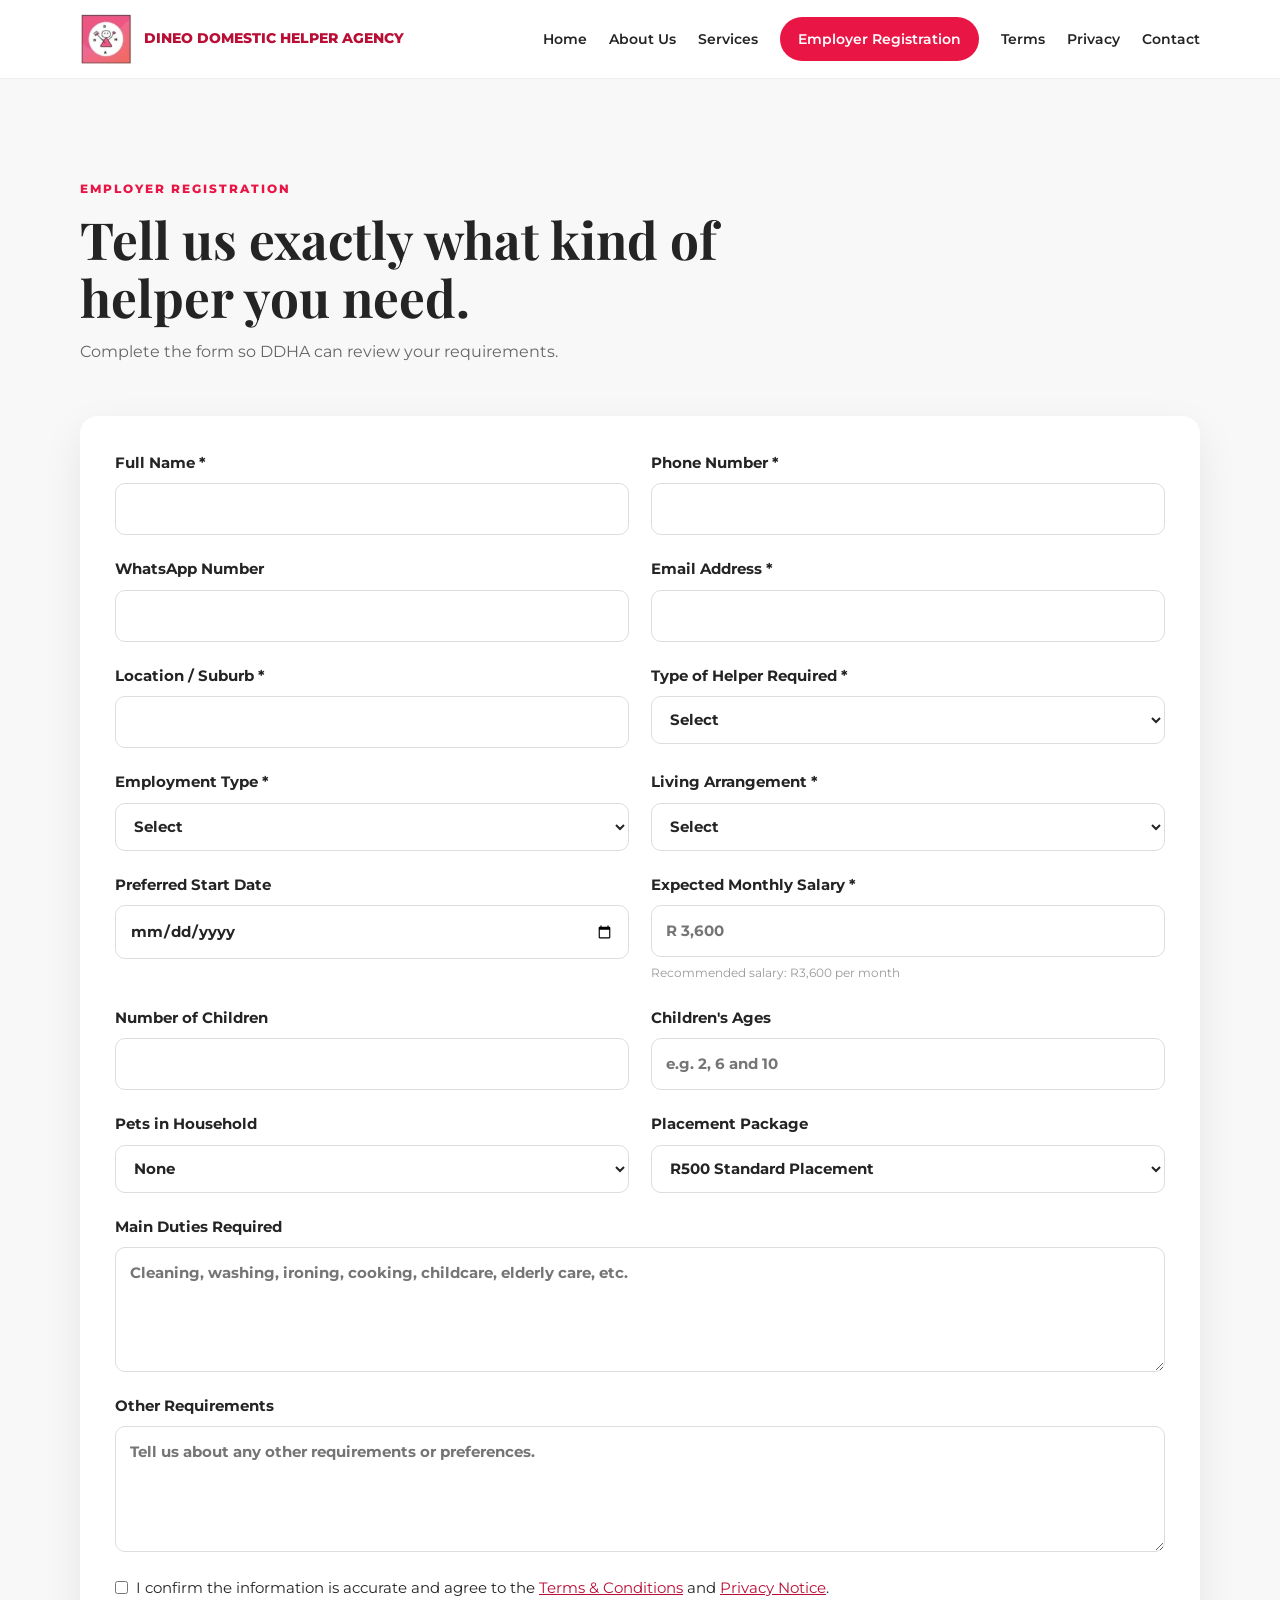
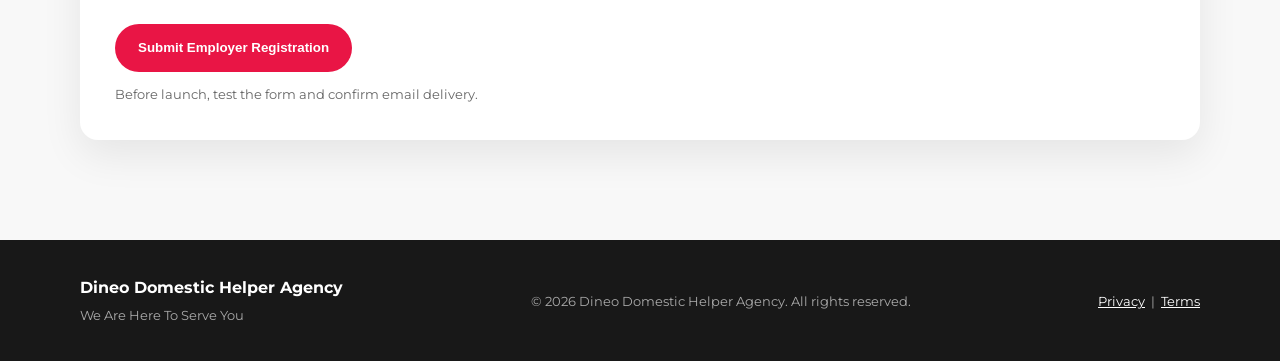
==== employer.html @ 77ed3cae "Add files via upload" ====
<!DOCTYPE html>
<html lang="en">

<head>
  <meta charset="UTF-8">
  <meta name="viewport" content="width=device-width, initial-scale=1.0">
  <meta name="description" content="Register your household requirements with DDHA.">
  <title>Employer Registration | Dineo Domestic Helper Agency</title>
  <link rel="stylesheet" href="style.css">
</head>

<body>

  <header class="header">
    <div class="container nav">

      <a class="brand" href="index.html">
        <img src="logo.png" alt="Dineo Domestic Helper Agency logo">
        <span>Dineo Domestic Helper Agency</span>
      </a>

      <button class="menu-btn" id="menuBtn" aria-label="Open menu">☰</button>

      <nav id="navLinks">
        <a href="index.html">Home</a>
        <a href="about.html">About Us</a>
        <a href="services.html">Services</a>
        <a href="employer.html" class="nav-cta">Employer Registration</a>
        <a href="terms.html">Terms</a>
        <a href="privacy.html">Privacy</a>
        <a href="contact.html">Contact</a>
      </nav>

    </div>
  </header>

  <main>

    <section class="form-wrap">
      <div class="container">

        <div class="section-heading">
          <p class="section-label">EMPLOYER REGISTRATION</p>
          <h2>Tell us exactly what kind of helper you need.</h2>
          <p>Complete the form so DDHA can review your requirements.</p>
        </div>

        <form class="employer-form" id="employerForm">

          <div class="form-grid">

            <label>
              Full Name *
              <input type="text" name="Full Name" required>
            </label>

            <label>
              Phone Number *
              <input type="tel" name="Phone Number" required>
            </label>

            <label>
              WhatsApp Number
              <input type="tel" name="WhatsApp Number">
            </label>

            <label>
              Email Address *
              <input type="email" name="Email Address" required>
            </label>

            <label>
              Location / Suburb *
              <input type="text" name="Location / Suburb" required>
            </label>

            <label>
              Type of Helper Required *
              <select name="Type of Helper" required>
                <option value="">Select</option>
                <option>Domestic Helper</option>
                <option>Nanny</option>
                <option>Caregiver</option>
                <option>Domestic Helper & Nanny</option>
                <option>Other</option>
              </select>
            </label>

            <label>
              Employment Type *
              <select name="Employment Type" required>
                <option value="">Select</option>
                <option>Full-time</option>
                <option>Part-time</option>
                <option>Temporary</option>
                <option>Permanent</option>
              </select>
            </label>

            <label>
              Living Arrangement *
              <select name="Living Arrangement" required>
                <option value="">Select</option>
                <option>Sleep-in</option>
                <option>Sleep-out</option>
                <option>Either</option>
              </select>
            </label>

            <label>
              Preferred Start Date
              <input type="date" name="Preferred Start Date">
            </label>

            <label>
              Expected Monthly Salary *
              <input type="number" name="Expected Monthly Salary" min="0" step="50" placeholder="R 3,600" required>
              <small>Recommended salary: R3,600 per month</small>
            </label>

            <label>
              Number of Children
              <input type="number" name="Number of Children" min="0">
            </label>

            <label>
              Children's Ages
              <input type="text" name="Children's Ages" placeholder="e.g. 2, 6 and 10">
            </label>

            <label>
              Pets in Household
              <select name="Pets">
                <option>None</option>
                <option>Yes</option>
              </select>
            </label>

            <label>
              Placement Package
              <select name="Placement Package">
                <option>R500 Standard Placement</option>
                <option>R800 3-Month Replacement Package</option>
              </select>
            </label>

            <label class="full">
              Main Duties Required
              <textarea name="Main Duties" rows="4" placeholder="Cleaning, washing, ironing, cooking, childcare, elderly care, etc."></textarea>
            </label>

            <label class="full">
              Other Requirements
              <textarea name="Other Requirements" rows="4" placeholder="Tell us about any other requirements or preferences."></textarea>
            </label>

          </div>

          <label class="consent-row">
            <input type="checkbox" name="Agreement" value="Agreed" required>
            <span>
              I confirm the information is accurate and agree to the
              <a href="terms.html">Terms & Conditions</a>
              and
              <a href="privacy.html">Privacy Notice</a>.
            </span>
          </label>

          <button class="btn form-submit" type="submit">Submit Employer Registration</button>

          <p class="form-note">
            Before launch, test the form and confirm email delivery.
          </p>

        </form>

      </div>
    </section>

  </main>

  <footer>
    <div class="container footer-inner">

      <div>
        <strong>Dineo Domestic Helper Agency</strong>
        <p>We Are Here To Serve You</p>
      </div>

      <p>© <span data-year></span> Dineo Domestic Helper Agency. All rights reserved.</p>

      <p>
        <a href="privacy.html">Privacy</a>
        &nbsp;|&nbsp;
        <a href="terms.html">Terms</a>
      </p>

    </div>
  </footer>

  <script src="script.js"></script>
</body>

</html>
---- style.css ----
@import url('https://fonts.googleapis.com/css2?family=Montserrat:wght@400;500;600;700;800&family=Playfair+Display:wght@600;700&display=swap');

:root {
  --red: #e91545;
  --red-dark: #b90e35;
  --pink: #fff1f5;
  --text: #242424;
  --muted: #666;
  --white: #fff;
  --light: #f8f8f8;
  --border: #eee;
  --shadow: 0 15px 40px rgba(0, 0, 0, .08);
  --radius: 18px;
}

* {
  box-sizing: border-box;
  margin: 0;
  padding: 0;
}

html {
  scroll-behavior: smooth;
}

body {
  font-family: 'Montserrat', Arial, sans-serif;
  color: var(--text);
  background: var(--white);
  line-height: 1.65;
}

a {
  color: inherit;
  text-decoration: none;
}

img {
  max-width: 100%;
}

.container {
  width: min(1120px, 92%);
  margin: auto;
}

.header {
  position: sticky;
  top: 0;
  z-index: 1000;
  background: rgba(255, 255, 255, .97);
  backdrop-filter: blur(12px);
  border-bottom: 1px solid var(--border);
}

.nav {
  min-height: 78px;
  display: flex;
  align-items: center;
  justify-content: space-between;
  gap: 25px;
}

.brand {
  display: flex;
  align-items: center;
  gap: 12px;
  font-weight: 800;
  text-transform: uppercase;
  font-size: .9rem;
  color: var(--red-dark);
}

.brand img {
  width: 52px;
  height: 52px;
  object-fit: contain;
}

nav {
  display: flex;
  align-items: center;
  gap: 22px;
  font-size: .86rem;
  font-weight: 600;
}

nav a:hover {
  color: var(--red);
}

.nav-cta {
  background: var(--red);
  color: var(--white);
  padding: 11px 18px;
  border-radius: 999px;
}

.nav-cta:hover {
  color: var(--white);
  background: var(--red-dark);
}

.menu-btn {
  display: none;
  border: 0;
  background: none;
  font-size: 1.7rem;
  cursor: pointer;
}

.hero {
  min-height: 650px;
  position: relative;
  display: flex;
  align-items: center;
  background:
    linear-gradient(90deg, rgba(185, 14, 53, .94) 0%, rgba(233, 21, 69, .78) 45%, rgba(233, 21, 69, .12) 100%),
    url('hero.jpg') left center / cover no-repeat,
    var(--red);
}

.hero-content {
  position: relative;
  z-index: 2;
}

.hero-text {
  max-width: 650px;
  color: var(--white);
  padding: 90px 0;
}

.eyebrow,
.section-label {
  font-weight: 800;
  letter-spacing: 2px;
  font-size: .78rem;
}

.hero h1 {
  font-family: 'Playfair Display', Georgia, serif;
  font-size: clamp(2.8rem, 6vw, 5rem);
  line-height: 1.05;
  margin: 15px 0 25px;
}

.hero-copy {
  font-size: 1.1rem;
  max-width: 570px;
  opacity: .95;
}

.hero-buttons {
  display: flex;
  flex-wrap: wrap;
  gap: 12px;
  margin-top: 32px;
}

.btn {
  display: inline-flex;
  align-items: center;
  justify-content: center;
  min-height: 48px;
  padding: 0 23px;
  border-radius: 999px;
  font-weight: 700;
  transition: .2s ease;
}

.btn:hover {
  transform: translateY(-2px);
}

.primary {
  background: var(--red);
  color: var(--white);
}

.primary:hover {
  background: var(--red-dark);
}

.secondary {
  border: 2px solid var(--white);
  color: var(--white);
}

.white {
  background: var(--white);
  color: var(--red-dark);
}

.intro,
.contact,
.form-wrap {
  padding: 100px 0;
}

.two-col {
  display: grid;
  grid-template-columns: .8fr 1.2fr;
  gap: 80px;
  align-items: start;
}

.section-label {
  color: var(--red);
}

h2 {
  font-family: 'Playfair Display', Georgia, serif;
  font-size: clamp(2.2rem, 4vw, 3.5rem);
  line-height: 1.15;
  margin-top: 10px;
}

.section-heading {
  max-width: 760px;
  margin-bottom: 50px;
}

.section-heading > p:last-child {
  color: var(--muted);
  margin-top: 12px;
}

.intro p:not(.section-label),
.contact p:not(.section-label),
.legal-content p {
  color: var(--muted);
  margin-bottom: 18px;
}

.services {
  background: var(--pink);
  padding: 100px 0;
}

.cards {
  display: grid;
  grid-template-columns: repeat(4, 1fr);
  gap: 20px;
}

.card {
  background: var(--white);
  padding: 30px 24px;
  border-radius: var(--radius);
  box-shadow: var(--shadow);
  transition: .2s ease;
}

.card:hover {
  transform: translateY(-5px);
}

.icon {
  width: 52px;
  height: 52px;
  display: grid;
  place-items: center;
  background: var(--pink);
  border-radius: 14px;
  font-size: 1.4rem;
  margin-bottom: 20px;
}

.card h3 {
  margin-bottom: 9px;
}

.card p {
  color: var(--muted);
  font-size: .92rem;
}

.process {
  padding: 100px 0;
}

.steps {
  display: grid;
  grid-template-columns: repeat(3, 1fr);
  gap: 30px;
}

.step {
  border-top: 3px solid var(--red);
  padding-top: 22px;
}

.step span {
  color: var(--red);
  font-weight: 800;
  font-size: .85rem;
}

.step h3 {
  margin: 12px 0 8px;
}

.step p {
  color: var(--muted);
}

.cta {
  background: var(--red);
  color: var(--white);
  padding: 65px 0;
}

.cta-inner {
  display: flex;
  align-items: center;
  justify-content: space-between;
  gap: 30px;
}

.cta h2 {
  max-width: 700px;
}

.light {
  color: var(--white);
  opacity: .85;
}

.contact {
  background: var(--pink);
}

.contact-grid {
  display: grid;
  grid-template-columns: 1fr .8fr;
  gap: 80px;
  align-items: center;
}

.contact p:not(.section-label) {
  max-width: 650px;
  margin-top: 20px;
}

.contact-box {
  background: var(--white);
  border-radius: var(--radius);
  box-shadow: var(--shadow);
  overflow: hidden;
}

.contact-box a {
  display: flex;
  flex-direction: column;
  gap: 2px;
  padding: 22px 25px;
  border-bottom: 1px solid var(--border);
}

.contact-box a:last-child {
  border-bottom: 0;
}

.contact-box a:hover {
  background: var(--pink);
}

.contact-box strong {
  color: var(--red-dark);
}

.contact-box span {
  color: var(--muted);
  font-size: .82rem;
}

.form-wrap {
  background: var(--light);
}

.employer-form {
  background: var(--white);
  border-radius: var(--radius);
  box-shadow: var(--shadow);
  padding: 35px;
}

.form-grid {
  display: grid;
  grid-template-columns: repeat(2, 1fr);
  gap: 22px;
}

.employer-form label {
  display: flex;
  flex-direction: column;
  gap: 8px;
  font-weight: 700;
  font-size: .92rem;
}

.employer-form label.full {
  grid-column: 1 / -1;
}

.employer-form input:not([type="checkbox"]),
.employer-form select,
.employer-form textarea {
  width: 100%;
  border: 1px solid #ddd;
  border-radius: 10px;
  padding: 13px 14px;
  font: inherit;
  background: var(--white);
  color: var(--text);
}

.employer-form textarea {
  resize: vertical;
}

.employer-form input:focus,
.employer-form select:focus,
.employer-form textarea:focus {
  outline: 2px solid rgba(233, 21, 69, .15);
  border-color: var(--red);
}

.employer-form small {
  color: #999;
  font-weight: 400;
  font-size: .78rem;
  margin-top: -2px;
}

.consent-row {
  margin-top: 25px;
  flex-direction: row !important;
  align-items: flex-start;
  font-weight: 400 !important;
}

.consent-row input {
  margin-top: 4px;
  accent-color: var(--red);
}

.consent-row span {
  line-height: 1.5;
}

.consent-row a,
.legal-content a,
footer a {
  color: var(--red-dark);
  text-decoration: underline;
}

.form-submit {
  border: 0;
  background: var(--red);
  color: var(--white);
  margin-top: 25px;
  cursor: pointer;
}

.form-note {
  color: var(--muted);
  font-size: .82rem;
  margin-top: 12px;
}

.legal {
  padding: 85px 0;
  background: var(--light);
}

.legal-content {
  max-width: 900px;
}

.legal-content h3 {
  margin: 30px 0 8px;
}

.legal-content ul {
  margin: 10px 0 20px 22px;
  color: var(--muted);
}

.brand-panel {
  margin-bottom: 70px;
  background: var(--pink);
  border-radius: var(--radius);
  padding: 45px;
}

.brand-panel img {
  width: 100%;
  max-height: 420px;
  object-fit: contain;
  background: var(--white);
  border-radius: 14px;
}

footer {
  background: #181818;
  color: var(--white);
  padding: 35px 0;
}

.footer-inner {
  display: flex;
  align-items: center;
  justify-content: space-between;
  gap: 25px;
}

footer p {
  color: #aaa;
  font-size: .8rem;
  margin-top: 3px;
}

footer a {
  color: #fff;
}

@media (max-width: 1000px) {
  nav {
    gap: 14px;
    font-size: .8rem;
  }
}

@media (max-width: 850px) {
  .menu-btn {
    display: block;
  }

  nav {
    display: none;
    position: absolute;
    top: 78px;
    left: 0;
    right: 0;
    background: var(--white);
    flex-direction: column;
    padding: 25px;
    box-shadow: 0 15px 25px rgba(0, 0, 0, .08);
  }

  nav.open {
    display: flex;
  }

  .two-col,
  .contact-grid {
    grid-template-columns: 1fr;
    gap: 35px;
  }

  .cards {
    grid-template-columns: repeat(2, 1fr);
  }

  .steps {
    grid-template-columns: 1fr;
  }

  .cta-inner {
    flex-direction: column;
    align-items: flex-start;
  }
}

@media (max-width: 560px) {
  .brand span {
    max-width: 180px;
  }

  .hero {
    min-height: 600px;
  }

  .hero-text {
    padding: 70px 0;
  }

  .cards,
  .form-grid {
    grid-template-columns: 1fr;
  }

  .intro,
  .services,
  .process,
  .contact,
  .form-wrap {
    padding: 70px 0;
  }

  .employer-form {
    padding: 22px;
  }

  .footer-inner {
    flex-direction: column;
    align-items: flex-start;
  }

  .brand-panel {
    padding: 22px;
  }
}
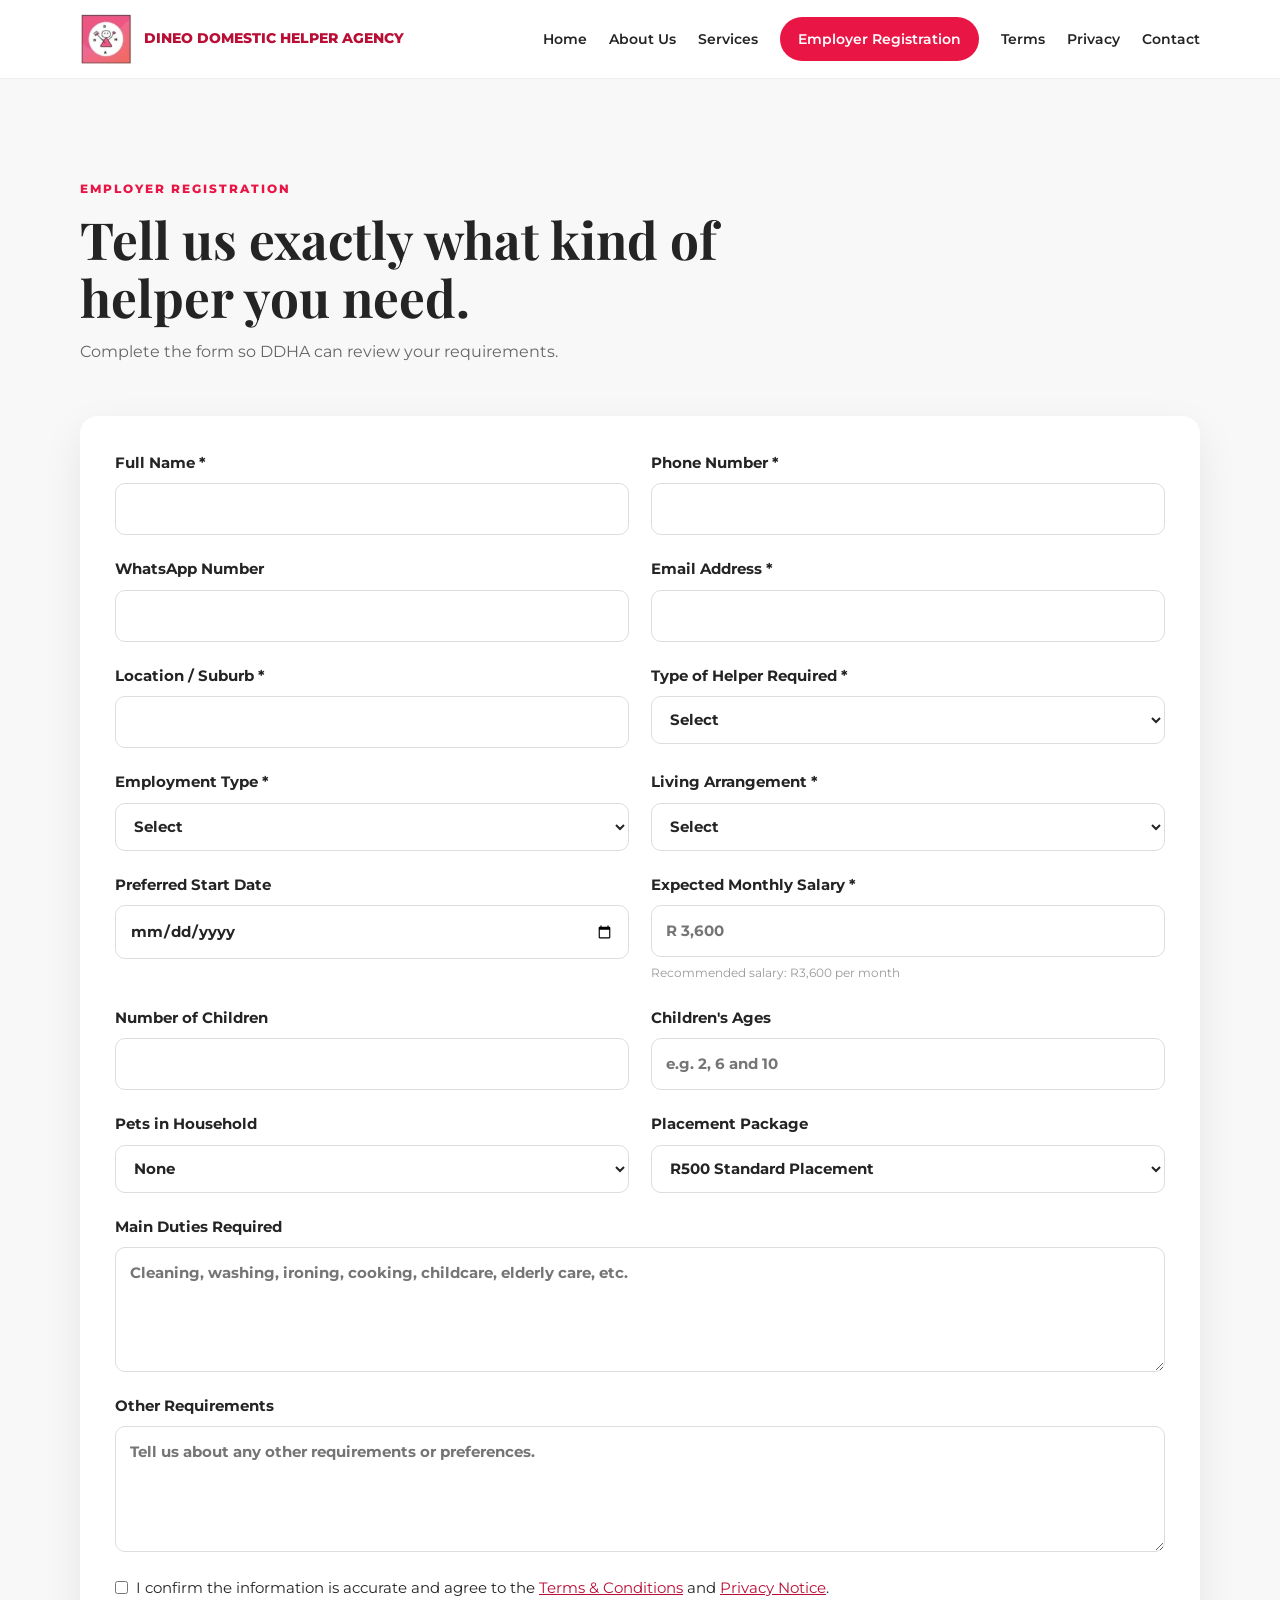
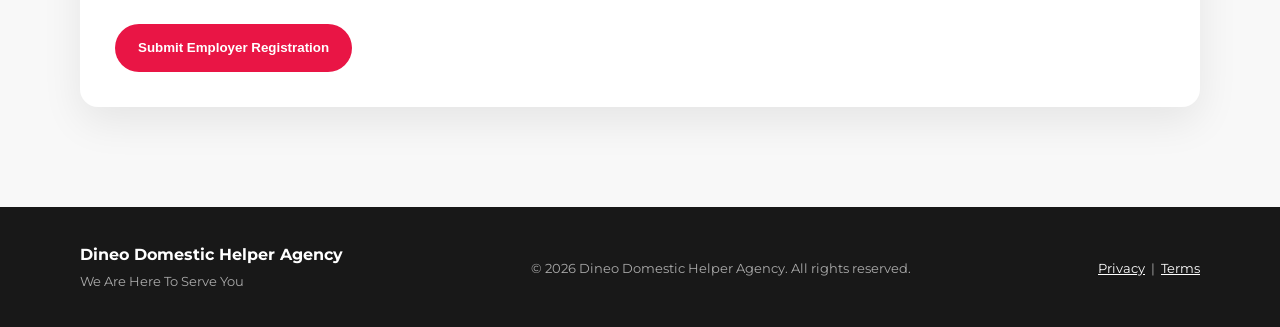
==== commit fc153129: "Refactor employer registration button and notes Removed unnecessary form note and adjusted button fo" ====
--- a/employer.html
+++ b/employer.html
@@ -166,12 +166,8 @@
             </span>
           </label>
 
-          <button class="btn form-submit" type="submit">Submit Employer Registration</button>
-
-          <p class="form-note">
-            Before launch, test the form and confirm email delivery.
-          </p>
-
+          <button class="btn form-submit" type="submit">Submit Employer Registration
+          </button>
         </form>
 
       </div>
